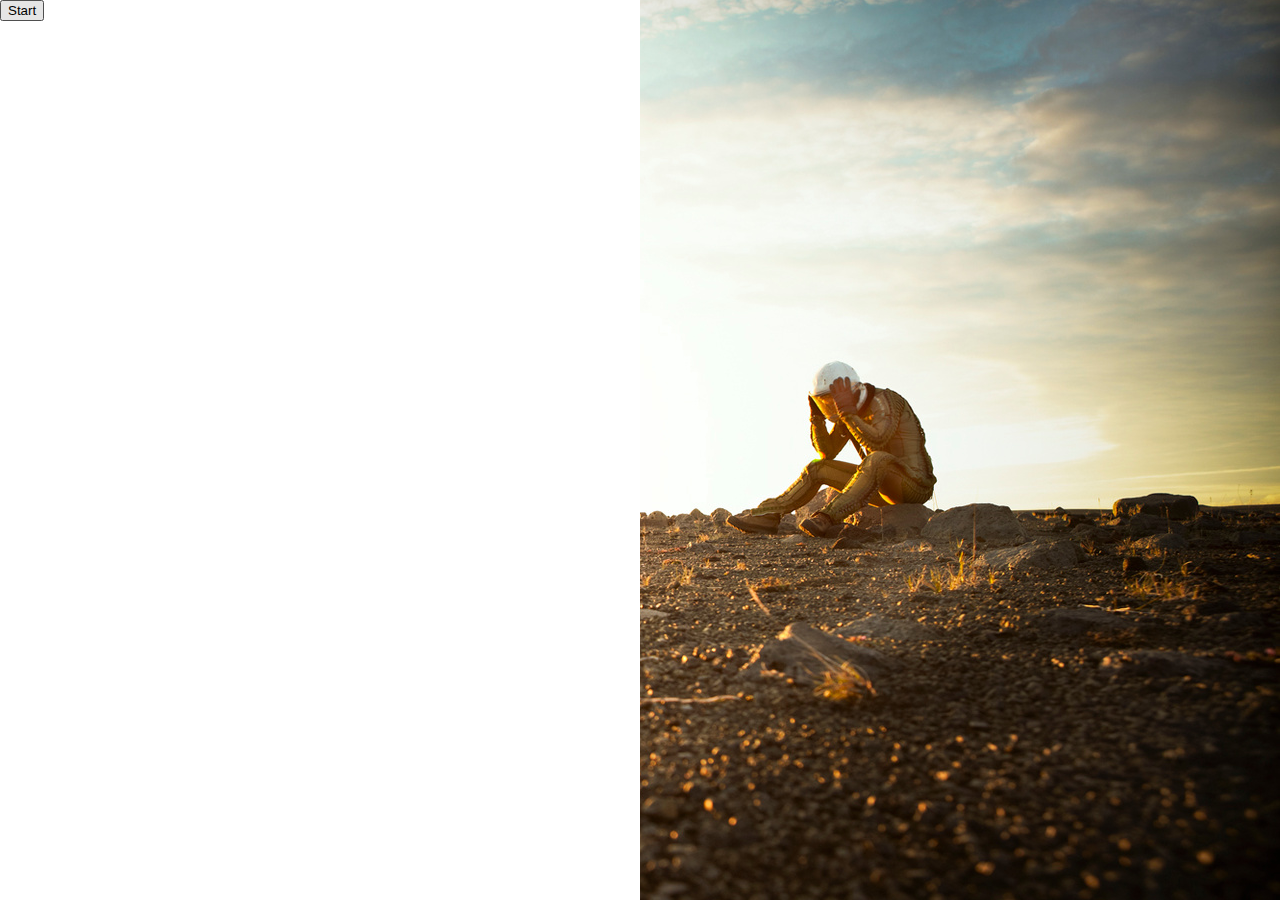
==== index.html @ 10bbf0f6 "first commit" ====
<!DOCTYPE html>
<html>
<head>
  <meta charset="utf-8">
  <title>Space Quiz</title>
  <link rel="stylesheet" href="style.css" media="screen" title="no title">
  <link href="https://fonts.googleapis.com/css?family=Roboto+Slab" rel="stylesheet">
  <link href="https://fonts.googleapis.com/css?family=Roboto:100,700&amp;subset=cyrillic" rel="stylesheet">
</head>
<body>
  <div class="wrapper" id="wrapper">

    <div class="start" id="start">
      <button type="button" name="start" class="startButton">Start</button>
    </div>

    <div class="questionCard hidden" id="questionCard">
      <div class="question" id="question">
        Question Text: Hello World this is my question
      </div>

      <div class="answerList" id="q1">
        <ul class="answers" id="q1">
          <li class="answBox">

            <label for="answers" id="a0">
              <input type="radio" name="answers" value="1" class="answInp"/>
              Answer
            </label>
          </li>

          <li class="answBox">

            <label for="answers" id="a1">
              <input type="radio" name="answers" value="2" class="answInp"/>
              Answer
            </label>
          </li>

          <li class="answBox">
            <label for="answers" id="a2">
              Answer
              <input type="radio" name="answers" value="3" class="answInp"/>
            </label>
          </li>

          <li class="answBox">
            <label for="answers" id="a3">
              Answer
              <input type="radio" name="answers" value="4" class="answInp"/>
            </label>
          </li>
        </ul>
      </div>
    </div>


    <div class="submit hidden" id="submit">
      <button type="button" name="submit" class="submitButton">Submit</button>
    </div>

    <div class="progress hidden" id="progress">
      <span id="progressVal">1 out of 10</span>
    </div>

  </div>

  <div class="side"></div>


  <script src="jquery.js"></script>
  <script src="app.js"></script>
</body>
</html>
---- style.css ----
* {
  box-sizing: border-box;
}

body {
  margin: 0;
  padding: 0;
}

.side {
  background-image: url("sky.jpg");
  background-position: center right;
  background-repeat: no-repeat;
  position: fixed;
  width: 50%;
  height: 100%;
  margin-left: 50%
}

.wrapper {
  width: 50%;
  position: fixed;
  margin-right: 50%;

}

.question {
  margin-left: auto;
  margin-right: auto;
  text-align: left;
  color: black;
  font-family: 'Roboto Slab', serif;
  font-size: 40px;
}

.answers {
  font-family: 'Roboto', sans-serif;
  list-style-type: none;
  font-size: 30px;
  padding: 0px;
}

  /*.answInp {
    visibility: hidden;
  }*/

.answBox {
  margin-top: 10px;
  margin-bottom: 10px;
}

.answBox:hover {
  background-color: #f2e6cd;
}

label:checked {
  background: #c4b24c;
  margin-top: 10px;
  margin-bottom: 10px;
}

.submitButton {
  border: 0;
  text-align: left;
  width: 100%;
  height: 50px;
  background-color: white;
  color: black;
  font-family: 'Roboto', sans-serif;
  font-size: 40px;
  font-weight: 700;
}

.hidden {
  display: none;
}
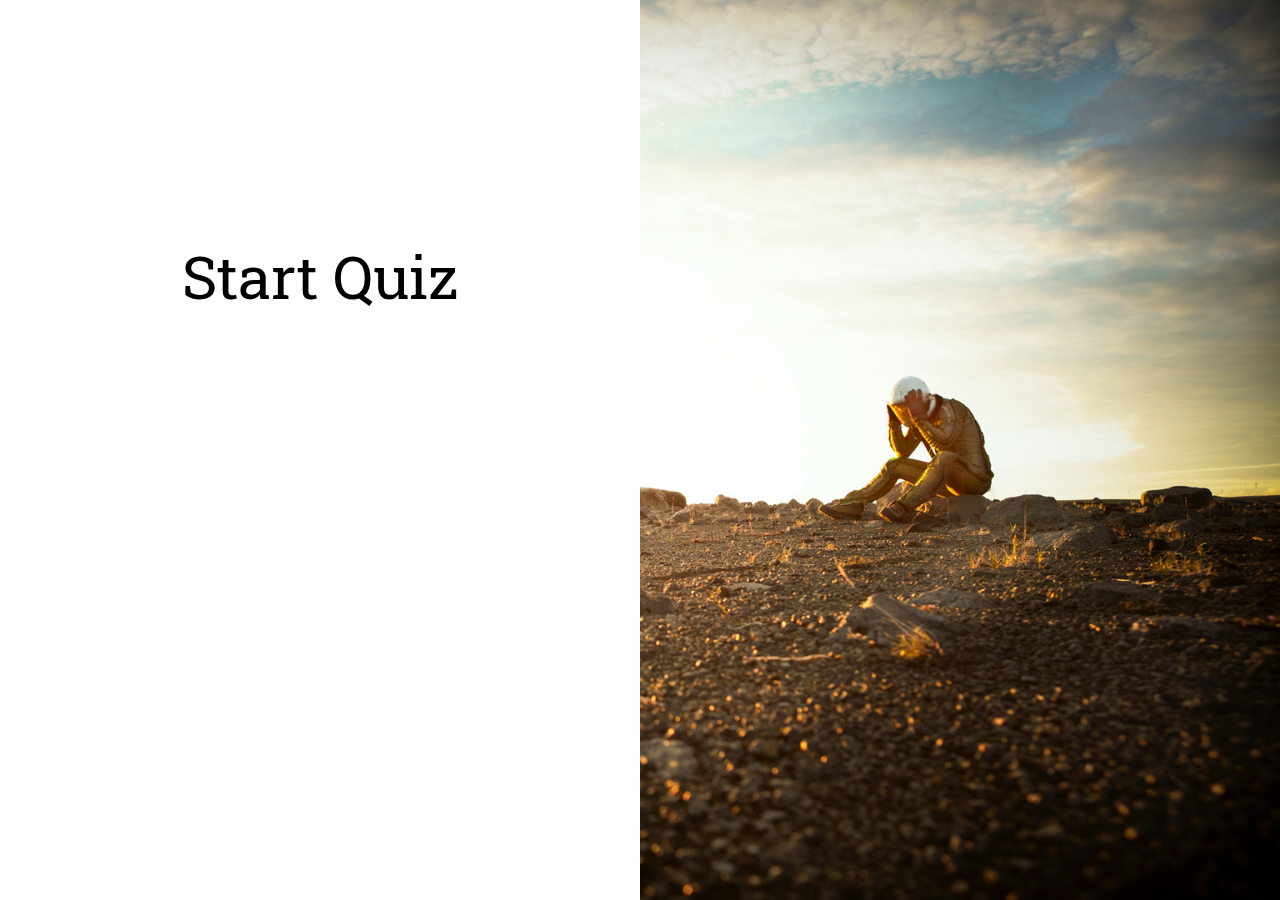
==== commit a432d17f: "third commit" ====
--- a/index.html
+++ b/index.html
@@ -1,3 +1,14 @@
+
+<!DOCTYPE html>
+<html>
+  <head>
+    <meta charset="utf-8">
+    <title></title>
+  </head>
+  <body>
+
+  </body>
+</html>
 <!DOCTYPE html>
 <html>
 <head>
@@ -8,66 +19,50 @@
   <link href="https://fonts.googleapis.com/css?family=Roboto:100,700&amp;subset=cyrillic" rel="stylesheet">
 </head>
 <body>
-  <div class="wrapper" id="wrapper">
-
-    <div class="start" id="start">
-      <button type="button" name="start" class="startButton">Start</button>
-    </div>
-
-    <div class="questionCard hidden" id="questionCard">
-      <div class="question" id="question">
-        Question Text: Hello World this is my question
+  <div class="wrapperMain clearfix">
+    <div class="wrapper" id="wrapper">
+      <div class="error eHide" id="error">Please select your answer first</div>
+      <div class="start" id="start">
+        <button type="button" name="start" class="startButton">Start Quiz</button>
       </div>
-
-      <div class="answerList" id="q1">
-        <ul class="answers" id="q1">
-          <li class="answBox">
-
-            <label for="answers" id="a0">
-              <input type="radio" name="answers" value="1" class="answInp"/>
-              Answer
-            </label>
-          </li>
-
-          <li class="answBox">
-
-            <label for="answers" id="a1">
-              <input type="radio" name="answers" value="2" class="answInp"/>
-              Answer
-            </label>
-          </li>
-
-          <li class="answBox">
-            <label for="answers" id="a2">
-              Answer
-              <input type="radio" name="answers" value="3" class="answInp"/>
-            </label>
-          </li>
-
-          <li class="answBox">
-            <label for="answers" id="a3">
-              Answer
-              <input type="radio" name="answers" value="4" class="answInp"/>
-            </label>
-          </li>
-        </ul>
+      <div class="questionCard hidden" id="questionCard">
+        <div class="question" id="question">
+          Question Text: Hello World this is my question
+        </div>
+        <div class="line hidden" id="line"></div>
+        <div class="answerList" id="q1">
+          <ul class="answers" id="q1">
+            <li class="answBox" id="answBox">
+              <input type="radio" name="answers" value="0" id="a0">
+              <label for="a0" class="ansVal" id="aText0">Answer</label>
+            </li>
+            <li class="answBox" id="answBox">
+              <input type="radio" name="answers" value="1" id="a1">
+              <label for="a1" class="ansVal" id="aText1">Answer</label>
+            </li>
+            <li class="answBox" id="answBox">
+              <input type="radio" name="answers" value="2" id="a2">
+              <label for="a2" class="ansVal" id="aText2">Answer</label>
+            </li>
+            <li class="answBox" id="answBox">
+              <input type="radio" name="answers" value="3" id="a3">
+              <label for="a3" class="ansVal" id="aText3">Answer</label>
+            </li>
+          </ul>
+        </div>
+      </div>
+      <div class="submit hidden" id="submit">
+        <button type="button" name="submit" class="submitButton">Submit</button>
+      </div>
+      <div class="progress hidden" id="progress">1 out of 10</div>
+      <div class="results hidden" id="results">
+        <div class="score" id="score"></div>
+        <h3 class="ansHead">Answers:</h3>
+        <div class="correctAns" id="correctAns"></div>
       </div>
     </div>
-
-
-    <div class="submit hidden" id="submit">
-      <button type="button" name="submit" class="submitButton">Submit</button>
-    </div>
-
-    <div class="progress hidden" id="progress">
-      <span id="progressVal">1 out of 10</span>
-    </div>
-
+    <div class="side"></div>
   </div>
-
-  <div class="side"></div>
-
-
   <script src="jquery.js"></script>
   <script src="app.js"></script>
 </body>
--- a/style.css
+++ b/style.css
@@ -5,23 +5,21 @@
 body {
   margin: 0;
   padding: 0;
+}
+
+.wrapper {
+  width: 50%;
+  float: left;
 }
 
 .side {
   background-image: url("sky.jpg");
   background-position: center right;
   background-repeat: no-repeat;
-  position: fixed;
   width: 50%;
-  height: 100%;
-  margin-left: 50%
-}
-
-.wrapper {
-  width: 50%;
-  position: fixed;
-  margin-right: 50%;
-
+  height: 100vh;
+  background-size: cover;
+  float: right;
 }
 
 .question {
@@ -31,6 +29,8 @@
   color: black;
   font-family: 'Roboto Slab', serif;
   font-size: 40px;
+  margin-top: 100px;
+  line-height: 1;
 }
 
 .answers {
@@ -38,39 +38,187 @@
   list-style-type: none;
   font-size: 30px;
   padding: 0px;
-}
-
-  /*.answInp {
-    visibility: hidden;
-  }*/
+  margin-top: 20px;
+  margin-bottom: 20px;
+  line-height: 1;
+}
 
 .answBox {
-  margin-top: 10px;
-  margin-bottom: 10px;
+  width: 60%;
+  min-height: 50px;
 }
 
 .answBox:hover {
   background-color: #f2e6cd;
-}
-
-label:checked {
-  background: #c4b24c;
-  margin-top: 10px;
-  margin-bottom: 10px;
-}
+  transition: 500ms;
+}
+
+/*label:checked {
+background: #c4b24c;
+margin-top: 10px;
+margin-bottom: 10px;
+}*/
 
 .submitButton {
   border: 0;
   text-align: left;
   width: 100%;
-  height: 50px;
+  height: 60px;
   background-color: white;
   color: black;
   font-family: 'Roboto', sans-serif;
   font-size: 40px;
   font-weight: 700;
+  padding-left: 50px;
+  cursor: pointer;
+}
+
+.submitButton:hover {
+  background-color: black;
+  color: white;
+  transition: 500ms;
 }
 
 .hidden {
   display: none;
 }
+
+input[type=radio]{
+  visibility: hidden;
+  position: absolute;
+  left: -9999em;
+  top: auto;
+  width: 1px;
+  height: 1px;
+  overflow: hidden;
+}
+
+input[type=radio]:checked + label {
+  transition: 500;
+  background: #FCAC2A;
+  min-height: 50px;
+  transition: 500ms;
+}
+
+.error {
+  margin-left: 25vh;
+  text-align: left;
+  width: 400px;
+  height: 200px;
+  background: red;
+  color: white;
+  font-family: 'Roboto', sans-serif;
+  font-size: 40px;
+  font-weight: 700;
+  top: 100px;
+  padding-left: 10px;
+  padding-top: 40px;
+  position: absolute;
+  line-height: 1;
+}
+
+.eHide {
+  display: none;
+}
+
+.start {
+  text-align: center;
+  position: relative;
+  top: 200px;
+}
+
+.startButton {
+  border: 0;
+  background-color: white;
+  font-family: 'Roboto Slab', serif;
+  font-size: 60px;
+  width: 400px;
+  height: 150px;
+  transition: 500ms;
+}
+
+.startButton:hover {
+  background-color: black;
+  color: white;
+  cursor: pointer;
+}
+
+.line {
+  height: 5px;
+  width: 60%;
+  background-color: black;
+  margin-top: 15px;
+}
+
+.questionCard {
+  padding-left: 50px;
+}
+
+.ansVal {
+  display: block;
+  cursor: pointer;
+  padding-top: 8px;
+}
+
+
+.progress {
+  font-family: 'Roboto', sans-serif;
+  font-size: 70px;
+  font-weight: 700;
+  color: white;
+  background: black;
+  max-width: 30%;
+  min-width: 150px;
+  margin-top: 40px;
+  padding-left: 20px;
+}
+
+.score {
+  font-family: 'Roboto', sans-serif;
+  font-size: 100px;
+  font-weight: 700;
+  color: black;
+  margin-top: 30px;
+  margin-bottom: 30px;
+  text-align: center;
+}
+
+.ansHead {
+  font-family: 'Roboto', sans-serif;
+  list-style-type: none;
+  font-size: 20px;
+  color: white;
+  width: 120px;
+  height: 30px;
+  padding-left: 10px;
+  background-color: black;
+  padding-top: 3px;
+}
+
+.correctAns {
+  font-family: 'Roboto', sans-serif;
+  margin-left: 40px;
+}
+
+/*
+Utils
+*/
+
+.clearfix:before,.clearfix:after {
+  content: " ";
+  display: table;
+}
+.clearfix:after {
+  clear: both;
+}
+
+
+/*
+input[ty] {
+position: absolute;
+left: -9999em;
+top: auto;
+width: 1px;
+height: 1px;
+overflow: hidden;
+}*/
